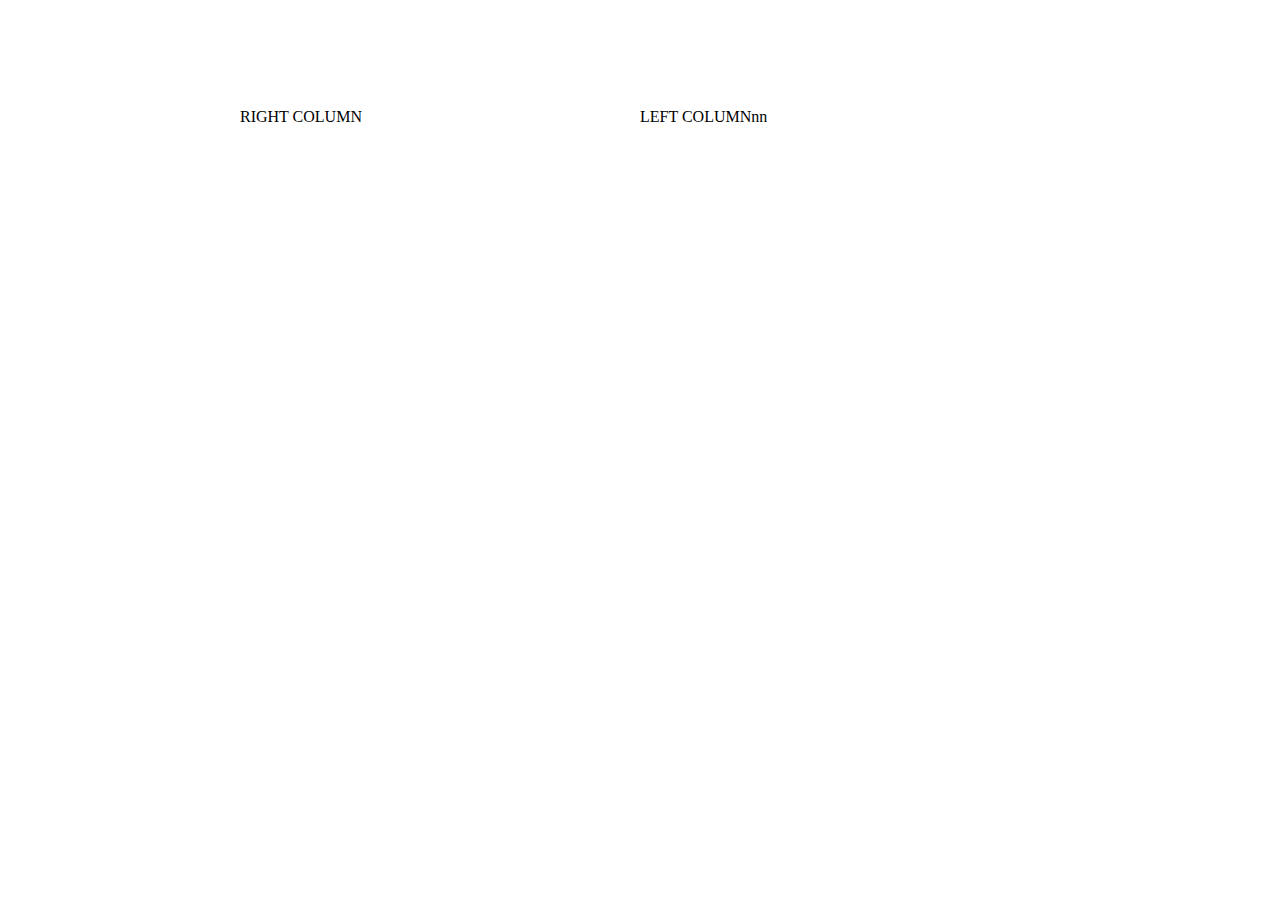
==== index.html @ 7d30a799 "Revert "Basic structure"" ====
<!DOCTYPE html>
<html lang="en">
<head>
    <meta charset="UTF-8">
    <meta http-equiv="X-UA-Compatible" content="IE=edge">
    <meta name="viewport" content="width=device-width, initial-scale=1.0">
    <link rel="stylesheet" href="./css/main.css">
    <title>Sign Up</title>
</head>
<body>
    <main>
        <div>
            LEFT COLUMNnn
        </div>
        <div>
            RIGHT COLUMN
        </div>
    </main>
</body>
</html>
---- css/main.css ----
body {

}

main {
    display: inline-block;
    width: 800px;
    margin-top: 100px;
    margin-left: calc(50% - 400px);
}

div {
    width: 50%;
    float:right

}
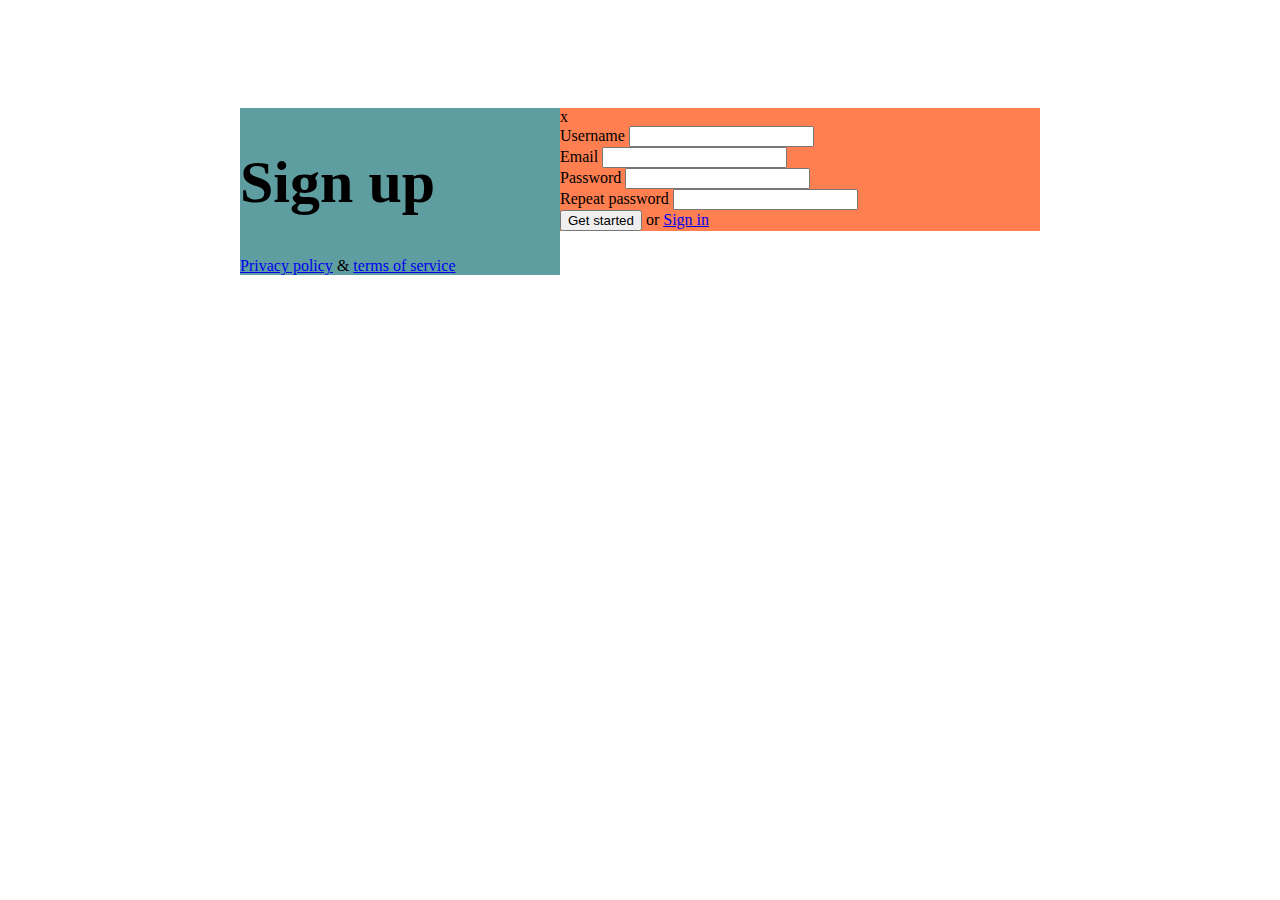
==== commit 06fd5954: "Form HTML #2" ====
--- a/index.html
+++ b/index.html
@@ -1,20 +1,52 @@
 <!DOCTYPE html>
 <html lang="en">
+
 <head>
     <meta charset="UTF-8">
     <meta http-equiv="X-UA-Compatible" content="IE=edge">
     <meta name="viewport" content="width=device-width, initial-scale=1.0">
     <link rel="stylesheet" href="./css/main.css">
+    <link rel="stylesheet" href="./css/form.css">
     <title>Sign Up</title>
 </head>
+
 <body>
     <main>
-        <div>
-            LEFT COLUMNnn
+        <div class="left-column">
+            <h1 class="main-title">Sign up</h1>
+            <div class="bottom-links">
+                <a href="#">Privacy policy</a>
+                <span>&amp;</span>
+                <a href="#">terms of service</a>
+            </div>
         </div>
-        <div>
-            RIGHT COLUMN
-        </div>
-    </main>
+        <div class="right-column">
+            <div class="close">x</div>
+            <form class="form">
+                <div class="form-row">
+                    <label for="">Username</label>
+                    <input type="text">
+            </div>
+            <div class="form-row">
+                <label for="">Email</label>
+                <input type="text">
+            </div>
+            <div class="form-row">
+                <label for="">Password</label>
+                <input type="text">
+            </div>
+            <div class="form-row">
+                <label for="">Repeat password</label>
+                <input type="text">
+            </div>
+            <div class="form-row">
+                <button type="submit">Get started</button>
+                <span>or</span>
+                <a href="#">Sign in</a>
+            </div>
+        </form>
+     </div>
+</main>
 </body>
+
 </html>--- a/css/main.css
+++ b/css/main.css
@@ -9,8 +9,27 @@
     margin-left: calc(50% - 400px);
 }
 
-div {
-    width: 50%;
-    float:right
+.left-column {
+    width: 40%;
+    float: left;
+    background-color: cadetblue;
+}
 
-}+.bottom-links {
+}
+.bottom-links > a {
+}
+.bottom-links > span {
+}
+
+.main-title {
+    font-size: 60px;
+}
+
+.right-column {
+    width: 60%;
+    float: left;
+    background-color: coral;
+}
+
+.close {
--- a/css/form.css
+++ b/css/form.css
@@ -0,0 +1,14 @@
+.form {
+}
+.form-row {
+}
+.form-row > label {
+}
+.form-row > input {
+}
+.form-row > button {
+}
+.form-row > span {
+}
+.form-row > a {
+}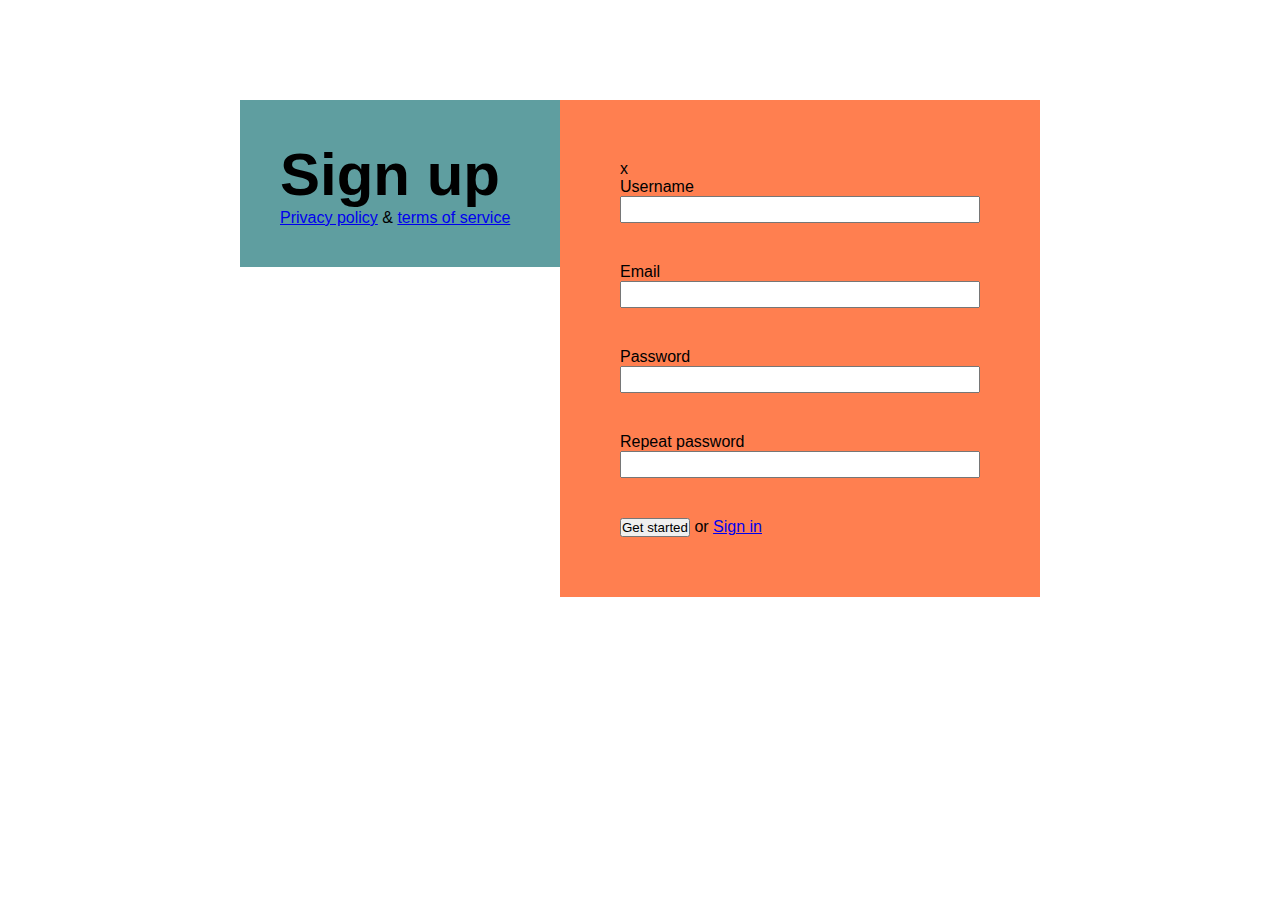
==== commit b626b17c: "+" ====
--- a/index.html
+++ b/index.html
@@ -25,28 +25,28 @@
             <form class="form">
                 <div class="form-row">
                     <label for="">Username</label>
-                    <input type="text">
-            </div>
-            <div class="form-row">
-                <label for="">Email</label>
-                <input type="text">
-            </div>
-            <div class="form-row">
-                <label for="">Password</label>
-                <input type="text">
-            </div>
-            <div class="form-row">
-                <label for="">Repeat password</label>
-                <input type="text">
-            </div>
-            <div class="form-row">
-                <button type="submit">Get started</button>
-                <span>or</span>
-                <a href="#">Sign in</a>
-            </div>
-        </form>
-     </div>
-</main>
+                    <input id="username" input type="text" required>
+                </div>
+                <div class="form-row">
+                    <label for="">Email</label>
+                    <input id="email" input type="email" required>
+                </div>
+                <div class="form-row">
+                    <label for="">Password</label>
+                    <input id="pass" input type="password" required>
+                </div>
+                <div class="form-row">
+                    <label for="">Repeat password</label>
+                    <input id="re-pass" input type="password"required>
+                </div>
+                <div class="form-row">
+                    <button type="submit">Get started</button>
+                    <span>or</span>
+                    <a href="#">Sign in</a>
+                </div>
+            </form>
+        </div>
+    </main>
 </body>
 
 </html>--- a/css/main.css
+++ b/css/main.css
@@ -1,35 +1,37 @@
-body {
-
+body,
+body * {
+    margin: 0;
+    padding: 0;
+    vertical-align: top;
+    box-sizing: border-box;
+    font-family: 'Gill Sans', 'Gill Sans MT', Calibri, 'Trebuchet MS', sans-serif;
 }
-
 main {
     display: inline-block;
     width: 800px;
     margin-top: 100px;
     margin-left: calc(50% - 400px);
 }
-
 .left-column {
     width: 40%;
     float: left;
+    padding: 40px;
     background-color: cadetblue;
 }
-
 .bottom-links {
 }
 .bottom-links > a {
 }
 .bottom-links > span {
 }
-
 .main-title {
     font-size: 60px;
 }
-
 .right-column {
     width: 60%;
     float: left;
+    padding: 60px;
     background-color: coral;
 }
-
 .close {
+}
--- a/css/form.css
+++ b/css/form.css
@@ -1,11 +1,25 @@
 .form {
+    display: inline-block;
+    width: 100%;
+    flex-direction: column;
+    gap: 40px;
+} 
+.form-row {
+    display: inline-block;
+    width: 100%;
 }
-.form-row {
+.form-row + .form-row {
+    margin-top: 40px;
 }
 .form-row > label {
+    display: inline-block;
+    width: 100%;
 }
 .form-row > input {
-}
+    display: inline-block;
+    width: 100%;
+    font-size: 20px;
+}  
 .form-row > button {
 }
 .form-row > span {
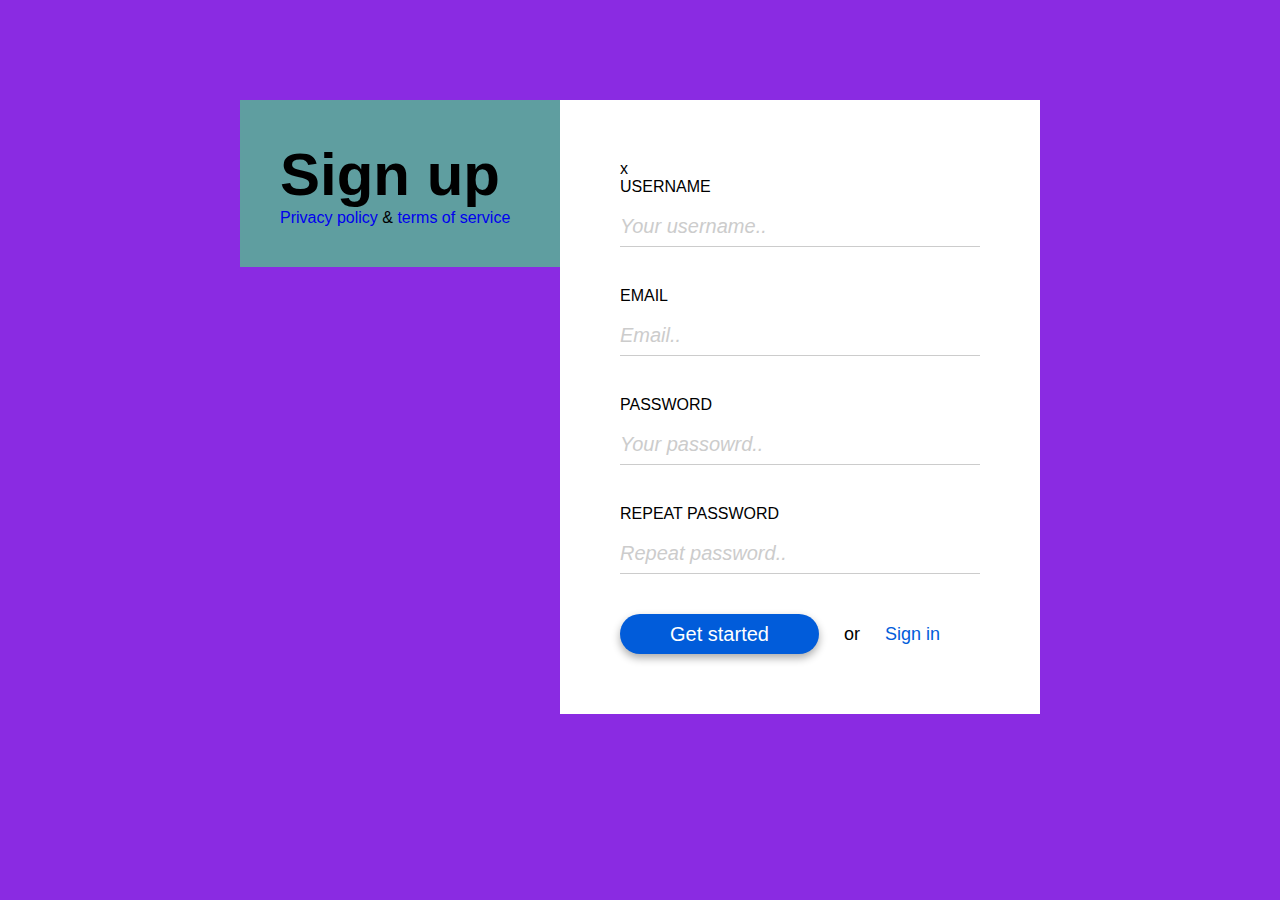
==== commit 046edf1c: "Form structure #2" ====
--- a/index.html
+++ b/index.html
@@ -25,21 +25,21 @@
             <form class="form">
                 <div class="form-row">
                     <label for="">Username</label>
-                    <input id="username" input type="text" required>
+                    <input id="username" placeholder="Your username.." type="text" required>
                 </div>
                 <div class="form-row">
                     <label for="">Email</label>
-                    <input id="email" input type="email" required>
+                    <input id="email" placeholder="Email.." type="email" required>
                 </div>
                 <div class="form-row">
                     <label for="">Password</label>
-                    <input id="pass" input type="password" required>
+                    <input id="pass" placeholder="Your passowrd.." type="password" required>
                 </div>
                 <div class="form-row">
                     <label for="">Repeat password</label>
-                    <input id="re-pass" input type="password"required>
+                    <input id="re-pass" placeholder="Repeat password.." type="password"required>
                 </div>
-                <div class="form-row">
+                <div class="flex-row form-row">
                     <button type="submit">Get started</button>
                     <span>or</span>
                     <a href="#">Sign in</a>
@@ -49,4 +49,5 @@
     </main>
 </body>
 
-</html>+</html>
+
--- a/css/main.css
+++ b/css/main.css
@@ -5,6 +5,10 @@
     vertical-align: top;
     box-sizing: border-box;
     font-family: 'Gill Sans', 'Gill Sans MT', Calibri, 'Trebuchet MS', sans-serif;
+    text-decoration: none;
+}
+body {
+    background-color: blueviolet;
 }
 main {
     display: inline-block;
@@ -31,7 +35,7 @@
     width: 60%;
     float: left;
     padding: 60px;
-    background-color: coral;
+    background-color: #fff;
 }
 .close {
 }
--- a/css/form.css
+++ b/css/form.css
@@ -1,28 +1,58 @@
 .form {
-    display: inline-block;
+    display: flex;
     width: 100%;
     flex-direction: column;
     gap: 40px;
 } 
 .form-row {
-    display: inline-block;
+    display: flex;
+    flex-direction: column;
+    gap: 10px;
     width: 100%;
 }
-.form-row + .form-row {
-    margin-top: 40px;
+.form-row.flex-row {
+    flex-direction: row;
+    gap: 25px;
 }
 .form-row > label {
-    display: inline-block;
-    width: 100%;
+    text-transform: uppercase;
+    font-size: 14 px;
 }
 .form-row > input {
-    display: inline-block;
-    width: 100%;
+    line-height: 40px;
     font-size: 20px;
+    border: none;
+    border-bottom: 1px solid #ccc;
 }  
+.form-row > input::placeholder {
+    color: #ccc;
+    font-style: italic;
+}
 .form-row > button {
+    padding-left: 50px;
+    padding-right: 50px;
+    line-height: 40px;
+    font-size: 20px;
+    background: #015CDA;
+    background: linear-gradient(47deg; #234ad5 0%; #0265de);
+    color: #fff;
+    border: none;
+    border-radius: 20px;
+    box-shadow: 0px 4px 8px 0 #0005;
+    cursor:pointer;
+}
+.form-row > button:hover {
+    box-shadow: 0px 4px 8px 0 #0008;
 }
 .form-row > span {
+    line-height: 40px;
+    font-size:18px
 }
 .form-row > a {
+    line-height: 40px;
+    font-size: 18px;
+    color: #015CDA;
+    }
+.form-row > a:hover {
+text-decoration: underline;
 }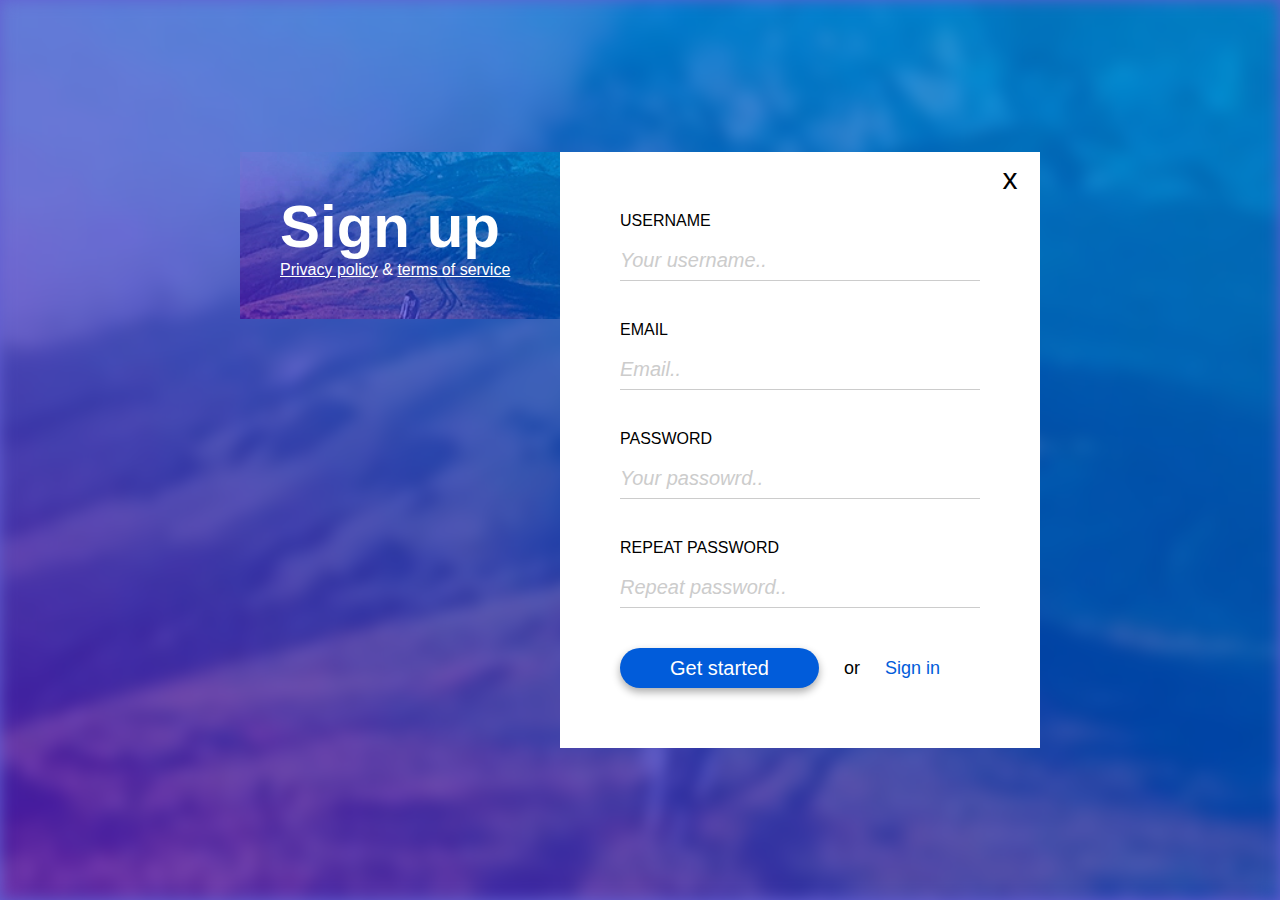
==== commit aa653dca: "background blur fix" ====
--- a/index.html
+++ b/index.html
@@ -11,6 +11,7 @@
 </head>
 
 <body>
+    <div class="background"></div>
     <main>
         <div class="left-column">
             <h1 class="main-title">Sign up</h1>
--- a/css/main.css
+++ b/css/main.css
@@ -8,23 +8,43 @@
     text-decoration: none;
 }
 body {
-    background-color: blueviolet;
+    background: #615ed2;
+    background: linear-gradient(171deg, #009fe0 0%. #4e3463 100%);
+}
+.background {
+    display: inline-block;
+    height: 100vh;
+    width: 100%;
+    background-image: url(../img/hill.jpg);
+    background-repeat: no-repeat;
+    background-size: cover;
+    background-position: center;
+    filter: blur(8px);
 }
 main {
     display: inline-block;
     width: 800px;
-    margin-top: 100px;
-    margin-left: calc(50% - 400px);
+    position: absolute;
+    top: 50%;
+    left: 50%;
+    transform: translate(-50%,-50%);
 }
 .left-column {
     width: 40%;
     float: left;
     padding: 40px;
-    background-color: cadetblue;
+    background-color: #4232a0;
+    color: #fff;
+    background-image: url(../img/hill.jpg);
+    background-repeat: no-repeat;
+    background-size: cover;
+    background-position: center;
 }
 .bottom-links {
 }
 .bottom-links > a {
+    color: #fff;
+    text-decoration: underline;
 }
 .bottom-links > span {
 }
@@ -36,6 +56,16 @@
     float: left;
     padding: 60px;
     background-color: #fff;
+    position: relative;
 }
 .close {
+    display: inline-block;
+    width: 60px;
+    height: 60px;
+    line-height: 54px;
+    text-align: center;
+    font-size: 30px;
+    position: absolute;
+    right: 0;
+    top: 0;
 }
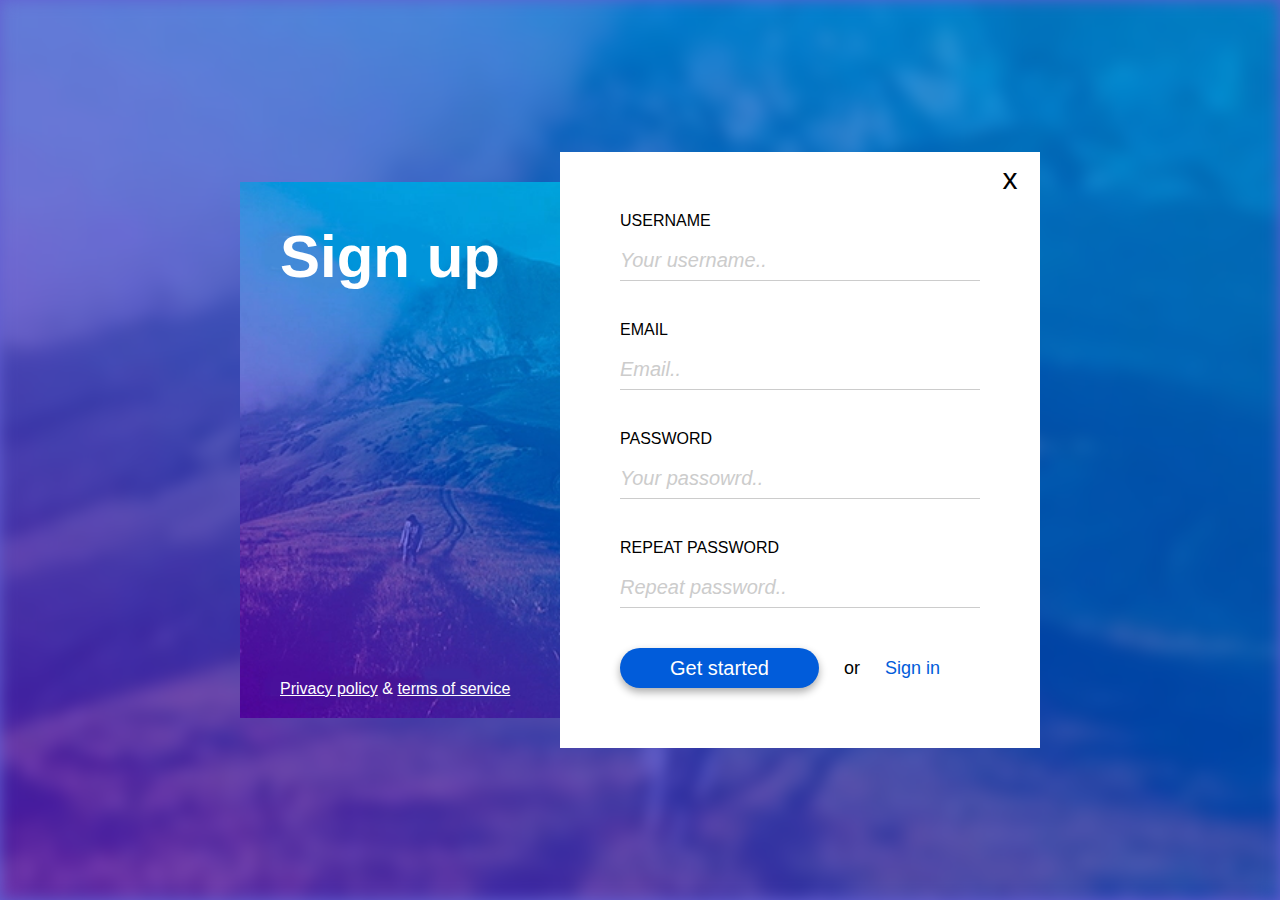
==== commit 5e612336: "favicon" ====
--- a/index.html
+++ b/index.html
@@ -5,6 +5,7 @@
     <meta charset="UTF-8">
     <meta http-equiv="X-UA-Compatible" content="IE=edge">
     <meta name="viewport" content="width=device-width, initial-scale=1.0">
+    <link rel="shortcut icon" href="../img/favicon.png" type="image/png">
     <link rel="stylesheet" href="./css/main.css">
     <link rel="stylesheet" href="./css/form.css">
     <title>Sign Up</title>
--- a/css/main.css
+++ b/css/main.css
@@ -39,8 +39,15 @@
     background-repeat: no-repeat;
     background-size: cover;
     background-position: center;
+    position: absolute;
+    top: 30px;
+    bottom: 30px;
 }
 .bottom-links {
+    position: absolute;
+    left: 40px;
+    right: 40px;
+    bottom: 20px;
 }
 .bottom-links > a {
     color: #fff;
@@ -53,7 +60,7 @@
 }
 .right-column {
     width: 60%;
-    float: left;
+    float: right;
     padding: 60px;
     background-color: #fff;
     position: relative;
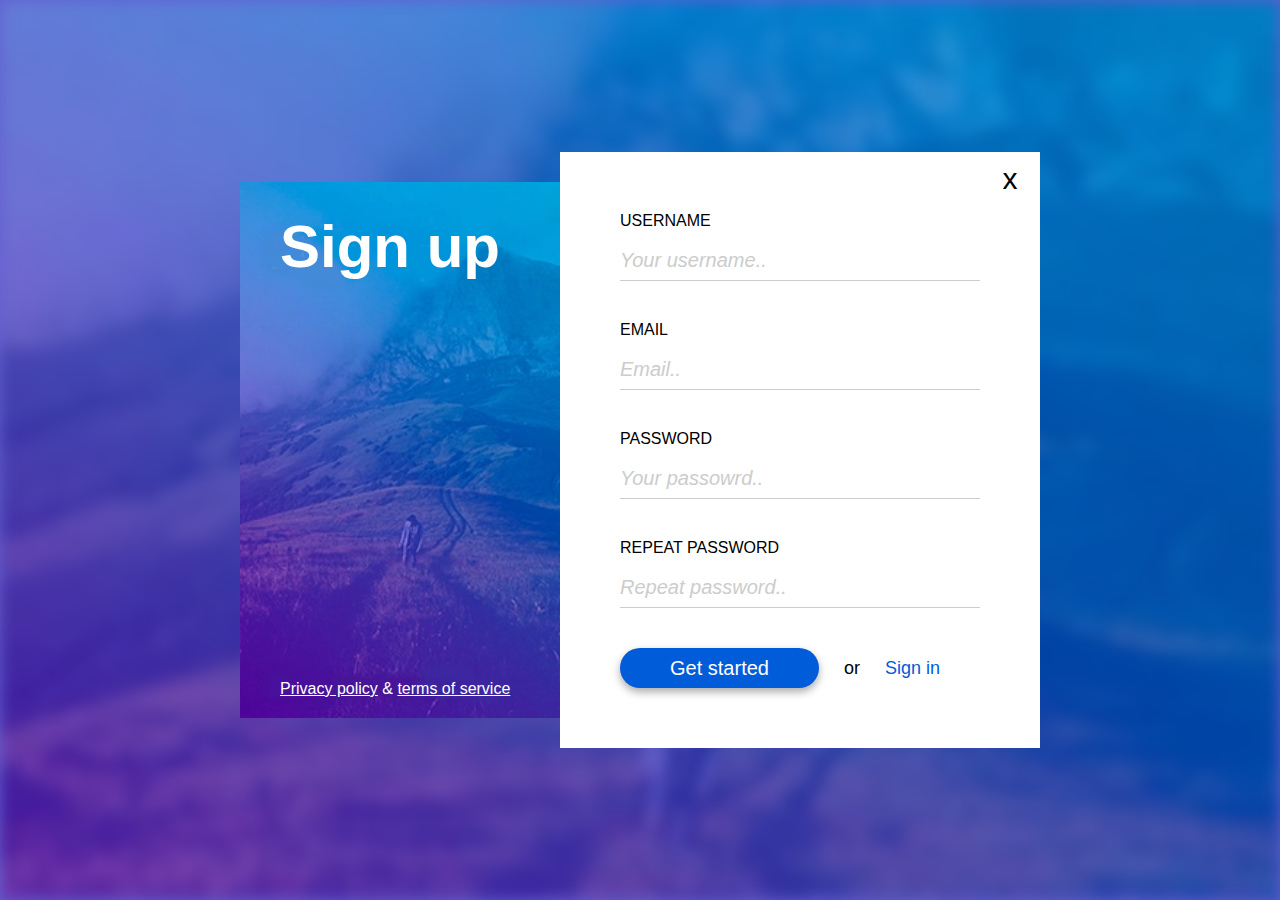
==== commit fe492ab8: "Additional pages #7" ====
--- a/index.html
+++ b/index.html
@@ -6,9 +6,13 @@
     <meta http-equiv="X-UA-Compatible" content="IE=edge">
     <meta name="viewport" content="width=device-width, initial-scale=1.0">
     <link rel="shortcut icon" href="../img/favicon.png" type="image/png">
+    <title>Sign Up</title>
+    <!-- base style -->
     <link rel="stylesheet" href="./css/main.css">
+    <!-- 3rd-party components style-->
+    <!--components style-->
     <link rel="stylesheet" href="./css/form.css">
-    <title>Sign Up</title>
+    
 </head>
 
 <body>
@@ -44,7 +48,7 @@
                 <div class="flex-row form-row">
                     <button type="submit">Get started</button>
                     <span>or</span>
-                    <a href="#">Sign in</a>
+                    <a href="./sign-in/">Sign in</a>
                 </div>
             </form>
         </div>
--- a/css/main.css
+++ b/css/main.css
@@ -57,6 +57,7 @@
 }
 .main-title {
     font-size: 60px;
+    line-height: 50px;
 }
 .right-column {
     width: 60%;
